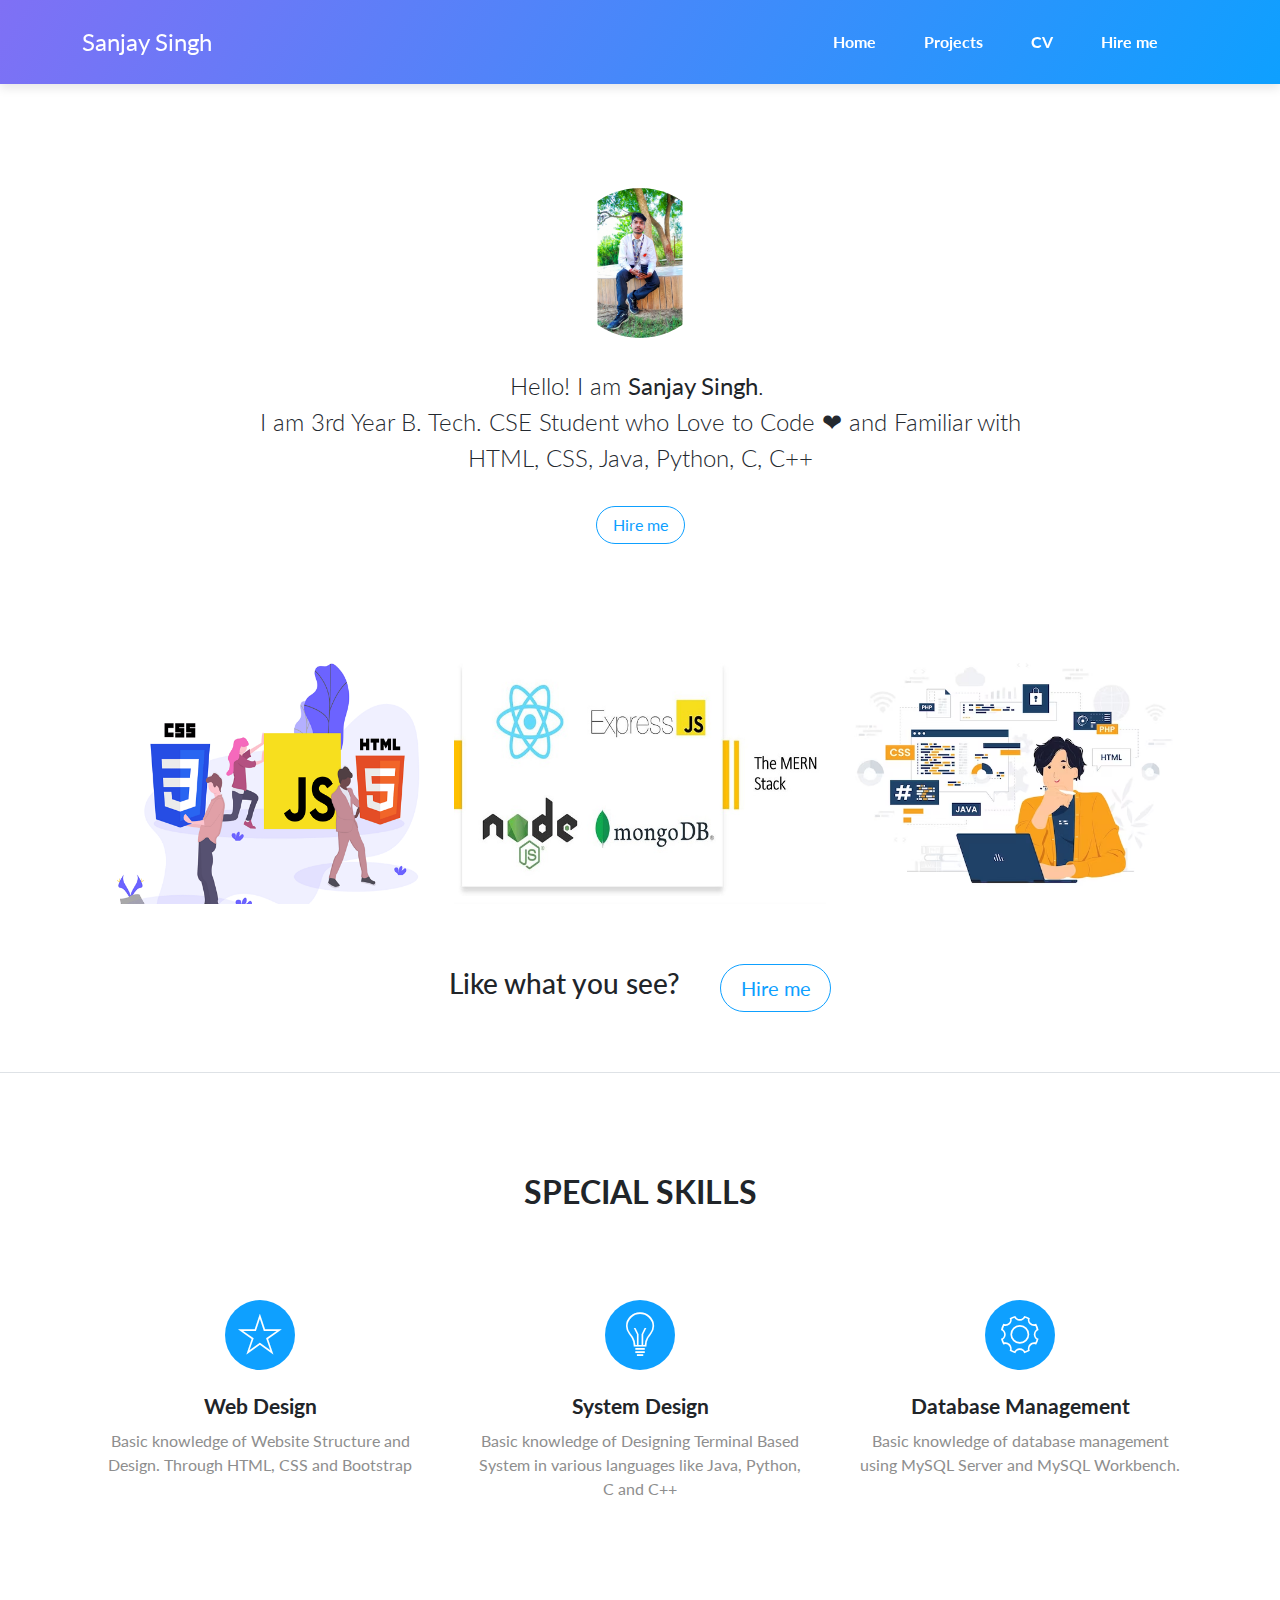
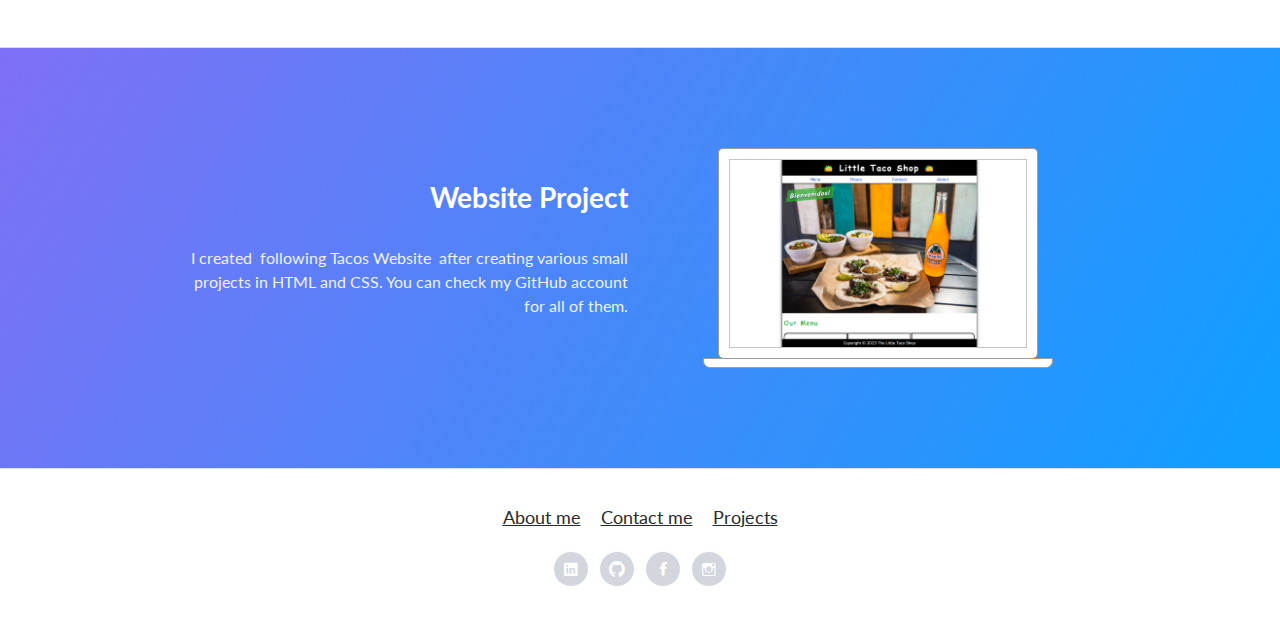
==== index.html @ 8a533ca0 "Update index.html" ====
<!DOCTYPE html>
<html>

    <head>
        <meta charset="utf-8" />
        <meta name="viewport" content="width=device-width, initial-scale=1.0, shrink-to-fit=no" />
        <link rel="icon" href="assets/img/icons/portfolio.png" type="image/x-icon">
        <title>Sanjay Singh</title>
        <link rel="stylesheet" href="assets/bootstrap/css/bootstrap.min.css" />
        <link rel="stylesheet" href="https://fonts.googleapis.com/css?family=Lato:300,400,700&amp;display=swap" />
        <link rel="stylesheet" href="assets/fonts/ionicons.min.css" />
        <link rel="stylesheet" href="assets/css/pikaday.min.css" />
    </head>

    <body>
        <nav class="navbar navbar-dark navbar-expand-lg fixed-top bg-white portfolio-navbar gradient">
            <div class="container">
                <a class="navbar-brand logo" href="#">Sanjay Singh</a><button data-bs-toggle="collapse"
                    class="navbar-toggler" data-bs-target="#navbarNav">
                    <span class="visually-hidden">Toggle navigation</span><span class="navbar-toggler-icon"></span>
                </button>
                <div class="collapse navbar-collapse" id="navbarNav">
                    <ul class="navbar-nav ms-auto">
                        <li class="nav-item">
                            <a class="nav-link active" href="index.html">Home</a>
                        </li>
                        <li class="nav-item">
                            <a class="nav-link" href="projects-no-images.html">Projects</a>
                        </li>
                        <li class="nav-item"><a class="nav-link" href="cv.html">CV</a></li>
                        <li class="nav-item">
                            <a class="nav-link" href="hire-me.html">Hire me</a>
                        </li>
                    </ul>
                </div>
            </div>
        </nav>
        <main class="page lanidng-page">
            <section class="portfolio-block block-intro">
                <div class="container">
                    <div class="avatar" style="background-image: url('assets/img/avatars/avatar.jpg')"></div>
                    <div class="about-me">
                        <p>
                            Hello! I am <strong>Sanjay Singh</strong>.&nbsp;<br /><span style="color: rgb(36, 41, 47)">I
                                am 3rd Year B. Tech. CSE Student who Love to Code&nbsp;❤ and
                                Familiar with HTML, CSS, Java, Python, C, C++</span>
                        </p>
                        <a class="btn btn-outline-primary" role="button" href="hire-me.html">Hire me</a>
                    </div>
                </div>
            </section>
            <section class="portfolio-block photography">
                <div class="container">
                    <div class="row g-0">
                        <div class="col-md-6 col-lg-4 item zoom-on-hover">
                            <a href="#"><img class="img-fluid image" src="assets/img/main/html.jpg" /></a>
                        </div>
                        <div class="col-md-6 col-lg-4 item zoom-on-hover">
                            <a href="#"><img class="img-fluid image" src="assets/img/main/mern.jpg" /></a>
                        </div>
                        <div class="col-md-6 col-lg-4 item zoom-on-hover">
                            <a href="#"><img class="img-fluid image" src="assets/img/main/software.jpg" /></a>
                        </div>
                    </div>
                </div>
            </section>
            <section class="portfolio-block call-to-action border-bottom">
                <div class="container">
                    <div class="d-flex justify-content-center align-items-center content">
                        <h3>Like what you see?</h3>
                        <a href="hire-me.html">
                            <button class="btn btn-outline-primary btn-lg" type="button">
                                Hire me
                            </button>
                        </a>
                    </div>
                </div>
            </section>
            <section class="portfolio-block skills">
                <div class="container">
                    <div class="heading">
                        <h2>Special Skills</h2>
                    </div>
                    <div class="row">
                        <div class="col-md-4">
                            <div class="card special-skill-item border-0">
                                <div class="card-header bg-transparent border-0">
                                    <i class="icon ion-ios-star-outline"></i>
                                </div>
                                <div class="card-body">
                                    <h3 class="card-title">Web Design</h3>
                                    <p class="card-text">
                                        Basic knowledge of Website Structure and Design. Through
                                        HTML, CSS and Bootstrap
                                    </p>
                                </div>
                            </div>
                        </div>
                        <div class="col-md-4">
                            <div class="card special-skill-item border-0">
                                <div class="card-header bg-transparent border-0">
                                    <i class="icon ion-ios-lightbulb-outline"></i>
                                </div>
                                <div class="card-body">
                                    <h3 class="card-title">System Design</h3>
                                    <p class="card-text">
                                        Basic knowledge of Designing Terminal Based System in
                                        various languages like Java, Python, C and C++
                                    </p>
                                </div>
                            </div>
                        </div>
                        <div class="col-md-4">
                            <div class="card special-skill-item border-0">
                                <div class="card-header bg-transparent border-0">
                                    <i class="icon ion-ios-gear-outline"></i>
                                </div>
                                <div class="card-body">
                                    <h3 class="card-title">Database Management</h3>
                                    <p class="card-text">
                                        Basic knowledge of database management using MySQL Server
                                        and MySQL Workbench.
                                    </p>
                                </div>
                            </div>
                        </div>
                    </div>
                </div>
            </section>
        </main>
        <section class="portfolio-block website gradient">
            <div class="container">
                <div class="row align-items-center">
                    <div class="col-md-12 col-lg-5 offset-lg-1 text">
                        <h3>Website Project</h3>
                        <p>
                            <br />&nbsp;I created&nbsp; following Tacos Website&nbsp;
                            after&nbsp;creating various small projects in HTML and CSS. You
                            can check my GitHub account for all of them.
                        </p>
                    </div>
                    <div class="col-md-12 col-lg-5">
                        <div class="portfolio-laptop-mockup">
                            <div class="screen">
                                <div class="screen-content" style="background-image: url('assets/img/tacos/home.png')">
                                </div>
                            </div>
                            <div class="keyboard"></div>
                        </div>
                    </div>
                </div>
            </div>
        </section>
        <footer class="page-footer">
            <div class="container">
                <div class="links">
                    <a href="cv.html">About me</a><a href="cv.html#contact">Contact me</a><a
                        href="projects-no-images.html">Projects</a>
                </div>
                <div class="social-icons">
                    <a href="https://www.linkedin.com/in/urssanjaysingh"><i class="icon ion-social-linkedin"></i></a>
                    <a href="https://github.com/urssanjaysingh"><i class="icon ion-social-github"></i></a>
                    <a href="https://www.facebook.com/urssanjaysingh"><i class="icon ion-social-facebook"></i></a>
                    <a href="https://www.instagram.com/urssanjaysingh/"><i
                            class="icon ion-social-instagram-outline"></i></a>
                </div>
            </div>
        </footer>
        <script src="assets/bootstrap/js/bootstrap.min.js"></script>
        <script src="assets/js/pikaday.min.js"></script>
        <script src="assets/js/theme.js"></script>
    </body>

</html>
---- assets/css/pikaday.min.css ----
/* !
 * Pikaday
 * Copyright © 2014 David Bushell | BSD & MIT license | http://dbushell.com/ */

.pika-single {
  z-index: 9999;
  display: block;
  position: relative;
  color: #333;
  background: #fff;
  border: 1px solid #ccc;
  border-bottom-color: #bbb;
  font-family: "Helvetica Neue",Helvetica,Arial,sans-serif;
}

.pika-single:after, .pika-single:before {
  content: " ";
  display: table;
}

.pika-single:after {
  clear: both;
}

.pika-single.is-hidden {
  display: none;
}

.pika-single.is-bound {
  position: absolute;
  box-shadow: 0 5px 15px -5px rgba(0,0,0,.5);
}

.pika-lendar {
  float: left;
  width: 240px;
  margin: 8px;
}

.pika-title {
  position: relative;
  text-align: center;
}

.pika-label {
  display: inline-block;
  position: relative;
  z-index: 9999;
  overflow: hidden;
  margin: 0;
  padding: 5px 3px;
  font-size: 14px;
  line-height: 20px;
  font-weight: 700;
  background-color: #fff;
}

.pika-title select {
  cursor: pointer;
  position: absolute;
  z-index: 9998;
  margin: 0;
  left: 0;
  top: 5px;
  opacity: 0;
}

.pika-next, .pika-prev {
  display: block;
  cursor: pointer;
  position: relative;
  outline: 0;
  border: 0;
  padding: 0;
  width: 20px;
  height: 30px;
  text-indent: 20px;
  white-space: nowrap;
  overflow: hidden;
  background-color: transparent;
  background-position: center center;
  background-repeat: no-repeat;
  background-size: 75% 75%;
  opacity: .5;
}

.pika-next:hover, .pika-prev:hover {
  opacity: 1;
}

.is-rtl .pika-next, .pika-prev {
  float: left;
  background-image: url([data-uri]);
}

.is-rtl .pika-prev, .pika-next {
  float: right;
  background-image: url([data-uri]);
}

.pika-next.is-disabled, .pika-prev.is-disabled {
  cursor: default;
  opacity: .2;
}

.pika-select {
  display: inline-block;
}

.pika-table {
  width: 100%;
  border-collapse: collapse;
  border-spacing: 0;
  border: 0;
}

.pika-table td, .pika-table th {
  width: 14.285714285714286%;
  padding: 0;
}

.pika-table th {
  color: #999;
  font-size: 12px;
  line-height: 25px;
  font-weight: 700;
  text-align: center;
}

.pika-button {
  cursor: pointer;
  display: block;
  box-sizing: border-box;
  -moz-box-sizing: border-box;
  outline: 0;
  border: 0;
  margin: 0;
  width: 100%;
  padding: 5px;
  color: #666;
  font-size: 12px;
  line-height: 15px;
  text-align: right;
  background: #f5f5f5;
}

.pika-week {
  font-size: 11px;
  color: #999;
}

.is-today .pika-button {
  color: #3af;
  font-weight: 700;
}

.has-event .pika-button, .is-selected .pika-button {
  color: #fff;
  font-weight: 700;
  background: #3af;
  box-shadow: inset 0 1px 3px #178fe5;
  border-radius: 3px;
}

.has-event .pika-button {
  background: #005da9;
  box-shadow: inset 0 1px 3px #0076c9;
}

.is-disabled .pika-button, .is-inrange .pika-button {
  background: #d5e9f7;
}

.is-startrange .pika-button {
  color: #fff;
  background: #6cb31d;
  box-shadow: none;
  border-radius: 3px;
}

.is-endrange .pika-button {
  color: #fff;
  background: #3af;
  box-shadow: none;
  border-radius: 3px;
}

.is-disabled .pika-button {
  pointer-events: none;
  cursor: default;
  color: #999;
  opacity: .3;
}

.is-outside-current-month .pika-button {
  color: #999;
  opacity: .3;
}

.is-selection-disabled {
  pointer-events: none;
  cursor: default;
}

.pika-button:hover, .pika-row.pick-whole-week:hover .pika-button {
  color: #fff;
  background: #ff8000;
  box-shadow: none;
  border-radius: 3px;
}

.pika-table abbr {
  border-bottom: none;
  cursor: help;
}

/* # sourceMappingURL=pikaday.min.css.map */
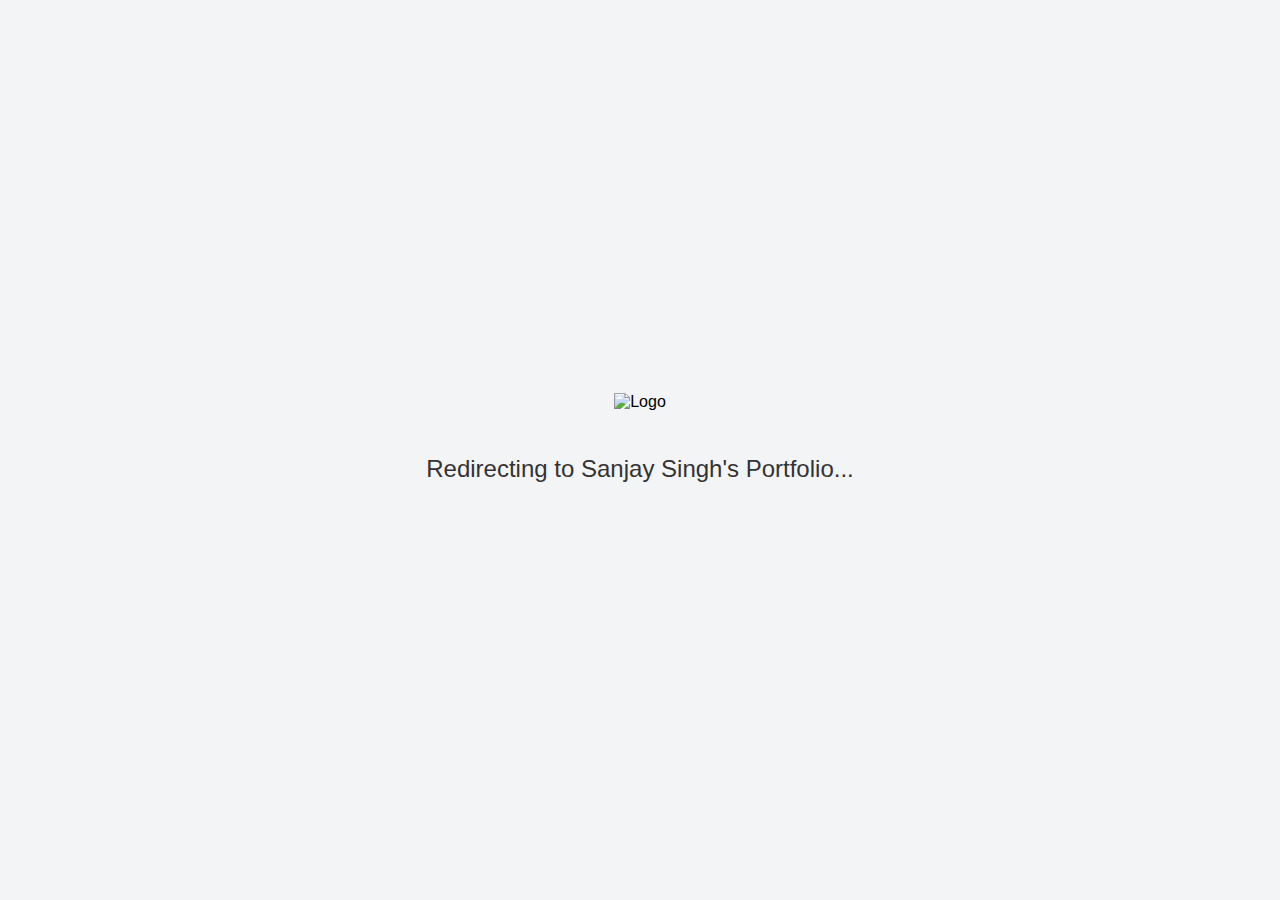
==== commit 3f37f09e: "Update index.html" ====
--- a/index.html
+++ b/index.html
@@ -1,174 +1,55 @@
 <!DOCTYPE html>
-<html>
-
-    <head>
-        <meta charset="utf-8" />
-        <meta name="viewport" content="width=device-width, initial-scale=1.0, shrink-to-fit=no" />
-        <link rel="icon" href="assets/img/icons/portfolio.png" type="image/x-icon">
-        <title>Sanjay Singh</title>
-        <link rel="stylesheet" href="assets/bootstrap/css/bootstrap.min.css" />
-        <link rel="stylesheet" href="https://fonts.googleapis.com/css?family=Lato:300,400,700&amp;display=swap" />
-        <link rel="stylesheet" href="assets/fonts/ionicons.min.css" />
-        <link rel="stylesheet" href="assets/css/pikaday.min.css" />
-    </head>
-
-    <body>
-        <nav class="navbar navbar-dark navbar-expand-lg fixed-top bg-white portfolio-navbar gradient">
-            <div class="container">
-                <a class="navbar-brand logo" href="#">Sanjay Singh</a><button data-bs-toggle="collapse"
-                    class="navbar-toggler" data-bs-target="#navbarNav">
-                    <span class="visually-hidden">Toggle navigation</span><span class="navbar-toggler-icon"></span>
-                </button>
-                <div class="collapse navbar-collapse" id="navbarNav">
-                    <ul class="navbar-nav ms-auto">
-                        <li class="nav-item">
-                            <a class="nav-link active" href="index.html">Home</a>
-                        </li>
-                        <li class="nav-item">
-                            <a class="nav-link" href="projects-no-images.html">Projects</a>
-                        </li>
-                        <li class="nav-item"><a class="nav-link" href="cv.html">CV</a></li>
-                        <li class="nav-item">
-                            <a class="nav-link" href="hire-me.html">Hire me</a>
-                        </li>
-                    </ul>
-                </div>
-            </div>
-        </nav>
-        <main class="page lanidng-page">
-            <section class="portfolio-block block-intro">
-                <div class="container">
-                    <div class="avatar" style="background-image: url('assets/img/avatars/avatar.jpg')"></div>
-                    <div class="about-me">
-                        <p>
-                            Hello! I am <strong>Sanjay Singh</strong>.&nbsp;<br /><span style="color: rgb(36, 41, 47)">I
-                                am 3rd Year B. Tech. CSE Student who Love to Code&nbsp;❤ and
-                                Familiar with HTML, CSS, Java, Python, C, C++</span>
-                        </p>
-                        <a class="btn btn-outline-primary" role="button" href="hire-me.html">Hire me</a>
-                    </div>
-                </div>
-            </section>
-            <section class="portfolio-block photography">
-                <div class="container">
-                    <div class="row g-0">
-                        <div class="col-md-6 col-lg-4 item zoom-on-hover">
-                            <a href="#"><img class="img-fluid image" src="assets/img/main/html.jpg" /></a>
-                        </div>
-                        <div class="col-md-6 col-lg-4 item zoom-on-hover">
-                            <a href="#"><img class="img-fluid image" src="assets/img/main/mern.jpg" /></a>
-                        </div>
-                        <div class="col-md-6 col-lg-4 item zoom-on-hover">
-                            <a href="#"><img class="img-fluid image" src="assets/img/main/software.jpg" /></a>
-                        </div>
-                    </div>
-                </div>
-            </section>
-            <section class="portfolio-block call-to-action border-bottom">
-                <div class="container">
-                    <div class="d-flex justify-content-center align-items-center content">
-                        <h3>Like what you see?</h3>
-                        <a href="hire-me.html">
-                            <button class="btn btn-outline-primary btn-lg" type="button">
-                                Hire me
-                            </button>
-                        </a>
-                    </div>
-                </div>
-            </section>
-            <section class="portfolio-block skills">
-                <div class="container">
-                    <div class="heading">
-                        <h2>Special Skills</h2>
-                    </div>
-                    <div class="row">
-                        <div class="col-md-4">
-                            <div class="card special-skill-item border-0">
-                                <div class="card-header bg-transparent border-0">
-                                    <i class="icon ion-ios-star-outline"></i>
-                                </div>
-                                <div class="card-body">
-                                    <h3 class="card-title">Web Design</h3>
-                                    <p class="card-text">
-                                        Basic knowledge of Website Structure and Design. Through
-                                        HTML, CSS and Bootstrap
-                                    </p>
-                                </div>
-                            </div>
-                        </div>
-                        <div class="col-md-4">
-                            <div class="card special-skill-item border-0">
-                                <div class="card-header bg-transparent border-0">
-                                    <i class="icon ion-ios-lightbulb-outline"></i>
-                                </div>
-                                <div class="card-body">
-                                    <h3 class="card-title">System Design</h3>
-                                    <p class="card-text">
-                                        Basic knowledge of Designing Terminal Based System in
-                                        various languages like Java, Python, C and C++
-                                    </p>
-                                </div>
-                            </div>
-                        </div>
-                        <div class="col-md-4">
-                            <div class="card special-skill-item border-0">
-                                <div class="card-header bg-transparent border-0">
-                                    <i class="icon ion-ios-gear-outline"></i>
-                                </div>
-                                <div class="card-body">
-                                    <h3 class="card-title">Database Management</h3>
-                                    <p class="card-text">
-                                        Basic knowledge of database management using MySQL Server
-                                        and MySQL Workbench.
-                                    </p>
-                                </div>
-                            </div>
-                        </div>
-                    </div>
-                </div>
-            </section>
-        </main>
-        <section class="portfolio-block website gradient">
-            <div class="container">
-                <div class="row align-items-center">
-                    <div class="col-md-12 col-lg-5 offset-lg-1 text">
-                        <h3>Website Project</h3>
-                        <p>
-                            <br />&nbsp;I created&nbsp; following Tacos Website&nbsp;
-                            after&nbsp;creating various small projects in HTML and CSS. You
-                            can check my GitHub account for all of them.
-                        </p>
-                    </div>
-                    <div class="col-md-12 col-lg-5">
-                        <div class="portfolio-laptop-mockup">
-                            <div class="screen">
-                                <div class="screen-content" style="background-image: url('assets/img/tacos/home.png')">
-                                </div>
-                            </div>
-                            <div class="keyboard"></div>
-                        </div>
-                    </div>
-                </div>
-            </div>
-        </section>
-        <footer class="page-footer">
-            <div class="container">
-                <div class="links">
-                    <a href="cv.html">About me</a><a href="cv.html#contact">Contact me</a><a
-                        href="projects-no-images.html">Projects</a>
-                </div>
-                <div class="social-icons">
-                    <a href="https://www.linkedin.com/in/urssanjaysingh"><i class="icon ion-social-linkedin"></i></a>
-                    <a href="https://github.com/urssanjaysingh"><i class="icon ion-social-github"></i></a>
-                    <a href="https://www.facebook.com/urssanjaysingh"><i class="icon ion-social-facebook"></i></a>
-                    <a href="https://www.instagram.com/urssanjaysingh/"><i
-                            class="icon ion-social-instagram-outline"></i></a>
-                </div>
-            </div>
-        </footer>
-        <script src="assets/bootstrap/js/bootstrap.min.js"></script>
-        <script src="assets/js/pikaday.min.js"></script>
-        <script src="assets/js/theme.js"></script>
-    </body>
-
+<html lang="en">
+<head>
+    <meta charset="UTF-8">
+    <meta name="viewport" content="width=device-width, initial-scale=1.0">
+    <title>Sanjay Singh's Portfolio</title>
+    <style>
+        body {
+            background-color: #f3f4f6;
+            display: flex;
+            justify-content: center;
+            align-items: center;
+            height: 100vh;
+            margin: 0;
+            font-family: Arial, sans-serif;
+        }
+        
+        .wrapper {
+            text-align: center;
+        }
+        
+        .logo {
+            width: 100px;
+            height: 100px;
+            margin-bottom: 20px;
+            animation: rotate 4s linear infinite;
+        }
+        
+        .text {
+            font-size: 24px;
+            color: #333;
+        }
+        
+        @keyframes rotate {
+            0% {
+                transform: rotate(0);
+            }
+            100% {
+                transform: rotate(360deg);
+            }
+        }
+    </style>
+</head>
+<body>
+    <div class="wrapper">
+        <img src="path-to-your-logo.png" alt="Logo" class="logo">
+        <p class="text">Redirecting to Sanjay Singh's Portfolio...</p>
+    </div>
+    <script>
+        setTimeout(() => {
+            window.location.href = "https://urssanjaysingh.onrender.com/";
+        }, 3000); // Redirect after 3 seconds
+    </script>
+</body>
 </html>
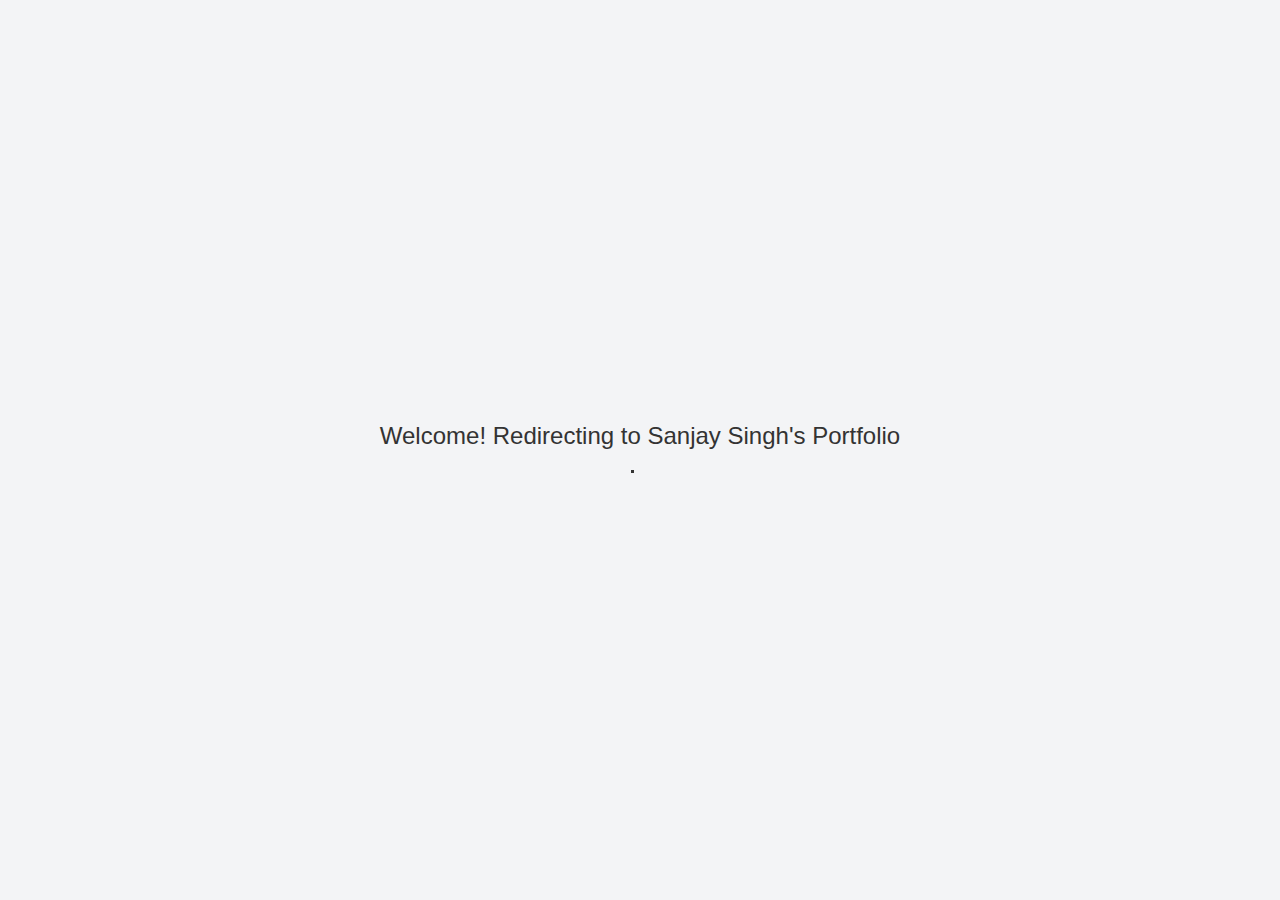
==== commit b3f63680: "Update index.html" ====
--- a/index.html
+++ b/index.html
@@ -13,38 +13,42 @@
             height: 100vh;
             margin: 0;
             font-family: Arial, sans-serif;
+            overflow: hidden;
         }
         
         .wrapper {
             text-align: center;
         }
         
-        .logo {
-            width: 100px;
-            height: 100px;
-            margin-bottom: 20px;
-            animation: rotate 4s linear infinite;
-        }
-        
         .text {
             font-size: 24px;
             color: #333;
+            margin-bottom: 20px;
         }
         
-        @keyframes rotate {
+        .rolling-cursor {
+            width: 18px;
+            height: 28px;
+            animation: roll 1.5s infinite;
+            display: inline-block;
+        }
+        
+        @keyframes roll {
             0% {
-                transform: rotate(0);
+                transform: translateX(0) rotate(0deg);
             }
             100% {
-                transform: rotate(360deg);
+                transform: translateX(120px) rotate(180deg);
             }
         }
     </style>
 </head>
 <body>
     <div class="wrapper">
-        <img src="path-to-your-logo.png" alt="Logo" class="logo">
-        <p class="text">Redirecting to Sanjay Singh's Portfolio...</p>
+        <p class="text">Welcome! Redirecting to Sanjay Singh's Portfolio</p>
+        <div class="rolling-cursor">
+            <span style="display: block; width: 3px; height: 3px; background-color: #333;"></span>
+        </div>
     </div>
     <script>
         setTimeout(() => {
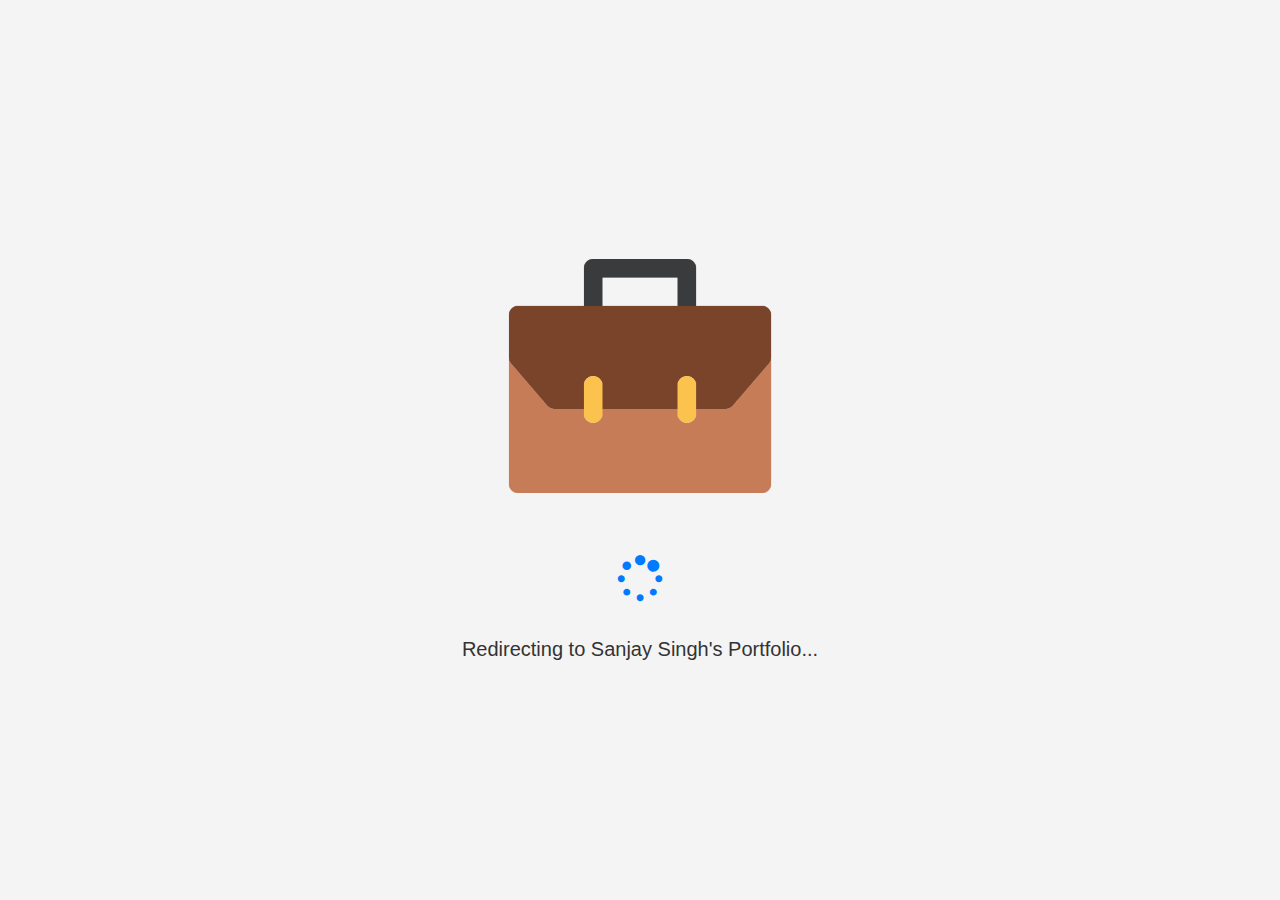
==== commit b0cec168: "Add files via upload" ====
--- a/index.html
+++ b/index.html
@@ -1,59 +1,65 @@
 <!DOCTYPE html>
 <html lang="en">
-<head>
-    <meta charset="UTF-8">
-    <meta name="viewport" content="width=device-width, initial-scale=1.0">
-    <title>Sanjay Singh's Portfolio</title>
-    <style>
-        body {
-            background-color: #f3f4f6;
-            display: flex;
-            justify-content: center;
-            align-items: center;
-            height: 100vh;
-            margin: 0;
-            font-family: Arial, sans-serif;
-            overflow: hidden;
-        }
-        
-        .wrapper {
-            text-align: center;
-        }
-        
-        .text {
-            font-size: 24px;
-            color: #333;
-            margin-bottom: 20px;
-        }
-        
-        .rolling-cursor {
-            width: 18px;
-            height: 28px;
-            animation: roll 1.5s infinite;
-            display: inline-block;
-        }
-        
-        @keyframes roll {
-            0% {
-                transform: translateX(0) rotate(0deg);
+
+    <head>
+        <meta charset="utf-8">
+        <meta name="viewport" content="width=device-width, initial-scale=1.0, shrink-to-fit=no">
+        <link rel="shortcut icon" href="portfolio.ico" type="image/x-icon">
+        <title>Redirecting...</title>
+        <link rel="stylesheet" href="assets/bootstrap/css/bootstrap.min.css">
+        <link rel="stylesheet" href="assets/fonts/font-awesome.min.css">
+        <style>
+            body {
+                font-family: Arial, sans-serif;
+                background-color: #f4f4f4;
+                margin: 0;
+                display: flex;
+                flex-direction: column;
+                align-items: center;
+                justify-content: center;
+                height: 100vh;
             }
-            100% {
-                transform: translateX(120px) rotate(180deg);
+
+            .spinner-container {
+                display: flex;
+                flex-direction: column;
+                align-items: center;
             }
-        }
-    </style>
-</head>
-<body>
-    <div class="wrapper">
-        <p class="text">Welcome! Redirecting to Sanjay Singh's Portfolio</p>
-        <div class="rolling-cursor">
-            <span style="display: block; width: 3px; height: 3px; background-color: #333;"></span>
+
+            .spinner {
+                font-size: 48px;
+                color: #007bff;
+                /* Adjust the spinner color */
+            }
+
+            .redirect-message {
+                margin-top: 20px;
+                font-size: 20px;
+                color: #333;
+            }
+
+            img {
+                max-width: 300px;
+                /* Adjust the max-width as needed */
+                height: auto;
+                margin-bottom: 20px;
+            }
+        </style>
+    </head>
+
+    <body>
+        <img src="./portfolio.png" alt="Portfolio.png">
+        <div class="spinner-container">
+            <div class="spinner">
+                <i class="fa fa-spinner fa-spin fa-fw"></i>
+            </div>
+            <p class="redirect-message">Redirecting to Sanjay Singh's Portfolio...</p>
         </div>
-    </div>
-    <script>
-        setTimeout(() => {
-            window.location.href = "https://urssanjaysingh.onrender.com/";
-        }, 3000); // Redirect after 3 seconds
-    </script>
-</body>
-</html>
+        <script>
+            setTimeout(() => {
+                window.location.href = "https://urssanjaysingh.onrender.com/";
+            }, 3000); // Redirect after 3 seconds
+        </script>
+    </body>
+
+</html>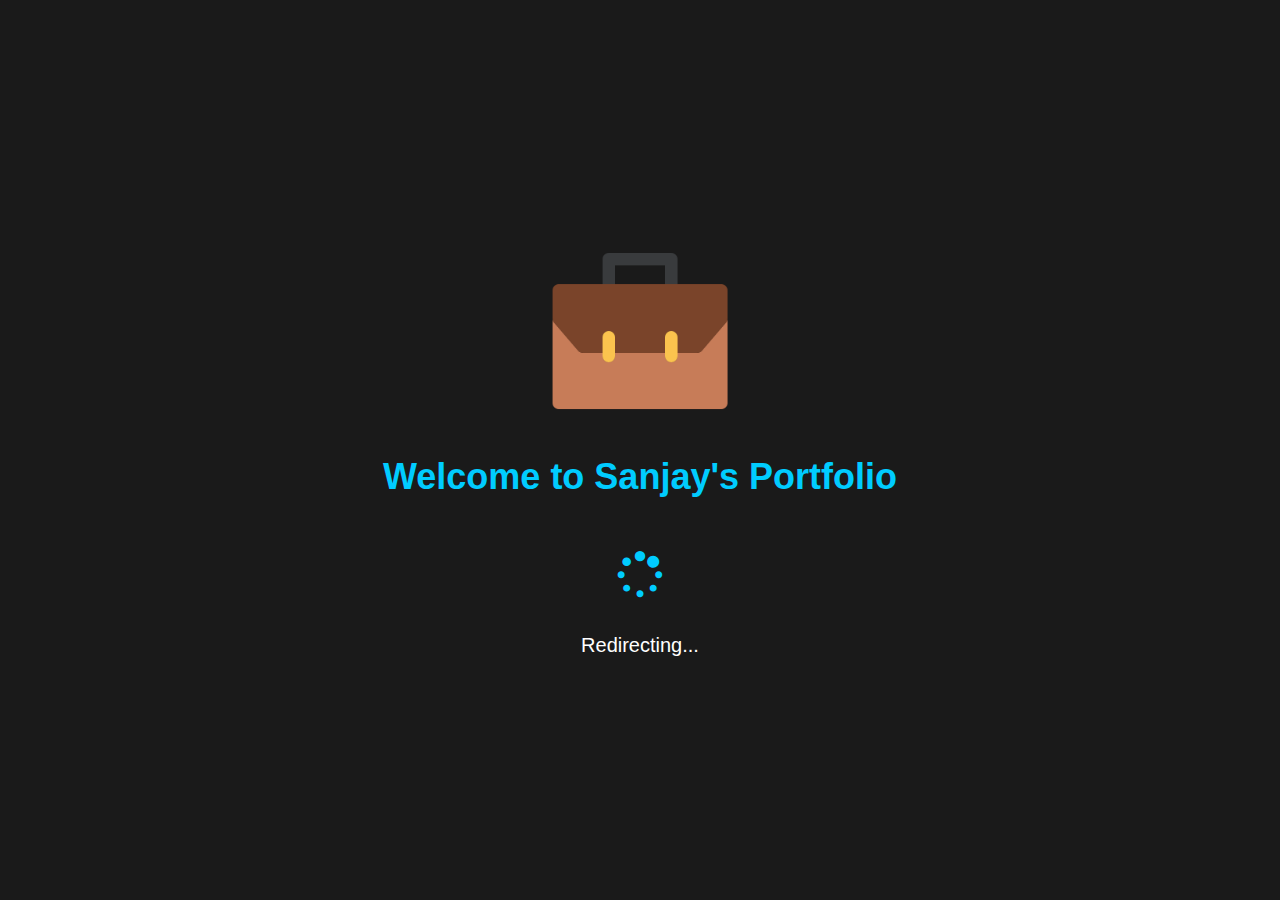
==== commit a12566bd: "Update index.html" ====
--- a/index.html
+++ b/index.html
@@ -4,14 +4,16 @@
     <head>
         <meta charset="utf-8">
         <meta name="viewport" content="width=device-width, initial-scale=1.0, shrink-to-fit=no">
+        <title>urssanjaysingh</title>
+        <link rel="stylesheet" href="assets/bootstrap/css/bootstrap.min.css">
+        <link rel="stylesheet" href="assets/fonts/font-awesome.min.css">
+        <link rel="stylesheet" href="assets/css/Loading-Page-Animation-Style-styles.css">
         <link rel="shortcut icon" href="portfolio.ico" type="image/x-icon">
         <title>Redirecting...</title>
-        <link rel="stylesheet" href="assets/bootstrap/css/bootstrap.min.css">
-        <link rel="stylesheet" href="assets/fonts/font-awesome.min.css">
         <style>
             body {
                 font-family: Arial, sans-serif;
-                background-color: #f4f4f4;
+                background-color: #1a1a1a;
                 margin: 0;
                 display: flex;
                 flex-direction: column;
@@ -28,38 +30,73 @@
 
             .spinner {
                 font-size: 48px;
-                color: #007bff;
-                /* Adjust the spinner color */
+                color: #00ccff;
+                animation: spin 1s linear infinite;
             }
 
             .redirect-message {
                 margin-top: 20px;
                 font-size: 20px;
-                color: #333;
+                color: #fff;
             }
 
             img {
-                max-width: 300px;
-                /* Adjust the max-width as needed */
+                max-width: 200px;
                 height: auto;
                 margin-bottom: 20px;
+            }
+
+            .welcome {
+                font-size: 36px;
+                font-weight: bold;
+                color: #00ccff;
+                margin-bottom: 20px;
+                text-align: center;
+                animation: fadeInUp 1.5s ease-out;
+            }
+
+            @keyframes fadeInUp {
+                from {
+                    opacity: 0;
+                    transform: translateY(20px);
+                }
+
+                to {
+                    opacity: 1;
+                    transform: translateY(0);
+                }
+            }
+
+            @keyframes spin {
+                0% {
+                    transform: rotate(0deg);
+                }
+
+                100% {
+                    transform: rotate(360deg);
+                }
             }
         </style>
     </head>
 
     <body>
         <img src="./portfolio.png" alt="Portfolio.png">
+        <div class="welcome">Welcome to Sanjay's Portfolio</div>
+        <br>
         <div class="spinner-container">
             <div class="spinner">
-                <i class="fa fa-spinner fa-spin fa-fw"></i>
+                <i class="fa fa-spinner fa-fw"></i>
             </div>
-            <p class="redirect-message">Redirecting to Sanjay Singh's Portfolio...</p>
+            <p class="redirect-message">Redirecting...</p>
         </div>
         <script>
             setTimeout(() => {
                 window.location.href = "https://urssanjaysingh.onrender.com/";
             }, 3000); // Redirect after 3 seconds
         </script>
+        <script src="assets/js/jquery.min.js"></script>
+        <script src="assets/bootstrap/js/bootstrap.min.js"></script>
+        <script src="assets/js/Loading-Page-Animation-Style-onload.js"></script>
     </body>
 
-</html>+</html>
--- a/assets/css/Loading-Page-Animation-Style-styles.css
+++ b/assets/css/Loading-Page-Animation-Style-styles.css
@@ -0,0 +1,24 @@
+html, body {
+  height: 100%;
+  min-height: 100%;
+}
+
+.loading-icon {
+  height: 100%;
+  min-height: 100%;
+  display: -ms-flex;
+  display: -webkit-flex;
+  display: flex;
+  -ms-align-items: center;
+  -webkit-align-items: center;
+  align-items: center;
+  justify-content: center;
+  -ms-align-items: center;
+  -webkit-justify-content: center;
+  background-color: #f4f4f4;
+}
+
+i.fa.fa-spinner.fa-spin.fa-5x.fa-fw {
+  color: #6a6a6a;
+}
+
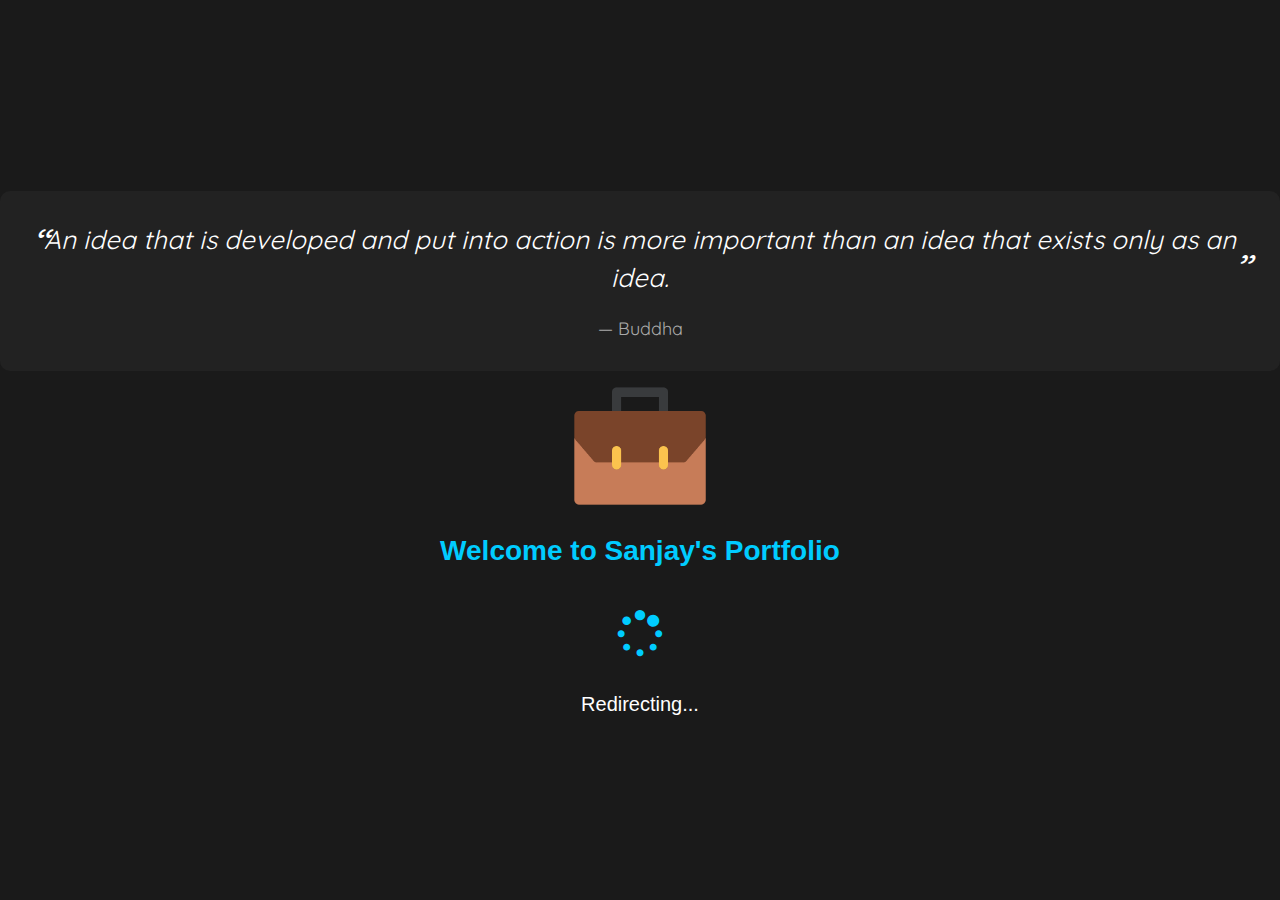
==== commit 02e51a19: "Update index.html" ====
--- a/index.html
+++ b/index.html
@@ -9,8 +9,50 @@
         <link rel="stylesheet" href="assets/fonts/font-awesome.min.css">
         <link rel="stylesheet" href="assets/css/Loading-Page-Animation-Style-styles.css">
         <link rel="shortcut icon" href="portfolio.ico" type="image/x-icon">
-        <title>Redirecting...</title>
+        <link href="https://fonts.googleapis.com/css2?family=Quicksand:wght@300;400&display=swap" rel="stylesheet">
         <style>
+            .quote-container {
+                padding: 20px;
+                border-radius: 10px;
+                margin-top: 20px;
+                text-align: center;
+                background-color: #222;
+                font-family: 'Quicksand', sans-serif;
+            }
+
+            .quote {
+                font-size: 24px;
+                color: white;
+                font-style: italic;
+                margin: 0;
+                position: relative;
+                padding: 10px 20px;
+                font-size: 26px;
+            }
+
+            .quote::before {
+                content: "“";
+                font-size: 48px;
+                position: absolute;
+                left: 10px;
+                top: 0;
+            }
+
+            .quote::after {
+                content: "”";
+                font-size: 48px;
+                position: absolute;
+                right: 10px;
+                bottom: 0;
+            }
+
+            .quote-writer {
+                font-size: 18px;
+                color: #aaa;
+                margin-top: 10px;
+                font-size: 18px;
+            }
+
             body {
                 font-family: Arial, sans-serif;
                 background-color: #1a1a1a;
@@ -40,17 +82,17 @@
                 color: #fff;
             }
 
-            img {
-                max-width: 200px;
+            img.portfolio-image {
+                max-width: 150px;
                 height: auto;
-                margin-bottom: 20px;
+                margin-bottom: 10px;
             }
 
             .welcome {
-                font-size: 36px;
+                font-size: 28px;
                 font-weight: bold;
                 color: #00ccff;
-                margin-bottom: 20px;
+                margin-bottom: 10px;
                 text-align: center;
                 animation: fadeInUp 1.5s ease-out;
             }
@@ -80,7 +122,11 @@
     </head>
 
     <body>
-        <img src="./portfolio.png" alt="Portfolio.png">
+        <div class="quote-container">
+            <p class="quote"></p>
+            <p class="quote-writer">— Buddha</p>
+        </div>
+        <img class="portfolio-image" src="./portfolio.png" alt="Portfolio.png">
         <div class="welcome">Welcome to Sanjay's Portfolio</div>
         <br>
         <div class="spinner-container">
@@ -92,7 +138,44 @@
         <script>
             setTimeout(() => {
                 window.location.href = "https://urssanjaysingh.onrender.com/";
-            }, 3000); // Redirect after 3 seconds
+            }, 7000); // Redirect after 7 seconds
+
+            const buddhaQuotes = [
+                "Do not dwell in the past, do not dream of the future, concentrate the mind on the present moment.",
+                "The mind is everything. What you think you become.",
+                "Health is the greatest gift, contentment the greatest wealth, faithfulness the best relationship.",
+                "Three things cannot be long hidden: the sun, the moon, and the truth.",
+                "You will not be punished for your anger, you will be punished by your anger.",
+                "To keep the body in good health is a duty... otherwise, we shall not be able to keep our mind strong and clear.",
+                "The only real failure in life is not to be true to the best one knows.",
+                "Peace comes from within. Do not seek it without.",
+                "You only lose what you cling to.",
+                "Holding on to anger is like grasping a hot coal with the intent of throwing it at someone else; you are the one who gets burned.",
+                "An idea that is developed and put into action is more important than an idea that exists only as an idea.",
+                "Better than a thousand hollow words, is one word that brings peace.",
+                "Even death is not to be feared by one who has lived wisely.",
+                "No one saves us but ourselves. No one can and no one may. We ourselves must walk the path.",
+                "Hatred ceases through love. This is an unalterable law.",
+                "Radiate boundless love towards the entire world.",
+                "In the end, only three things matter: how much you loved, how gently you lived, and how gracefully you let go of things not meant for you.",
+                "To live a pure unselfish life, one must count nothing as one's own in the midst of abundance.",
+                "We are shaped by our thoughts; we become what we think. When the mind is pure, joy follows like a shadow that never leaves.",
+                "Your work is to discover your world and then with all your heart give yourself to it.",
+                "An insincere and evil friend is more to be feared than a wild beast; a wild beast may wound your body, but an evil friend will wound your mind.",
+                "The secret of health for both mind and body is not to mourn for the past, not to worry about the future, but to live the present moment wisely and earnestly.",
+                "Just as a candle cannot burn without fire, men cannot live without a spiritual life.",
+                "There is no fire like passion, there is no shark like hatred, there is no snare like folly, there is no torrent like greed.",
+                "What you are is what you have been. What you'll be is what you do now.",
+                "Thousands of candles can be lighted from a single candle, and the life of the candle will not be shortened. Happiness never decreases by being shared.",
+                "The thought manifests as the word. The word manifests as the deed. The deed develops into habit. And the habit hardens into character. So watch the thought and its ways with care. And let it spring from love, born out of concern for all beings.",
+                "The way is not in the sky. The way is in the heart.",
+                "To conquer oneself is a greater task than conquering others.",
+                "Believe nothing, no matter where you read it, or who said it, no matter if I have said it, unless it agrees with your own reason and your own common sense."
+            ];
+
+            const quoteElement = document.querySelector('.quote');
+            const randomQuote = buddhaQuotes[Math.floor(Math.random() * buddhaQuotes.length)];
+            quoteElement.textContent = randomQuote;
         </script>
         <script src="assets/js/jquery.min.js"></script>
         <script src="assets/bootstrap/js/bootstrap.min.js"></script>
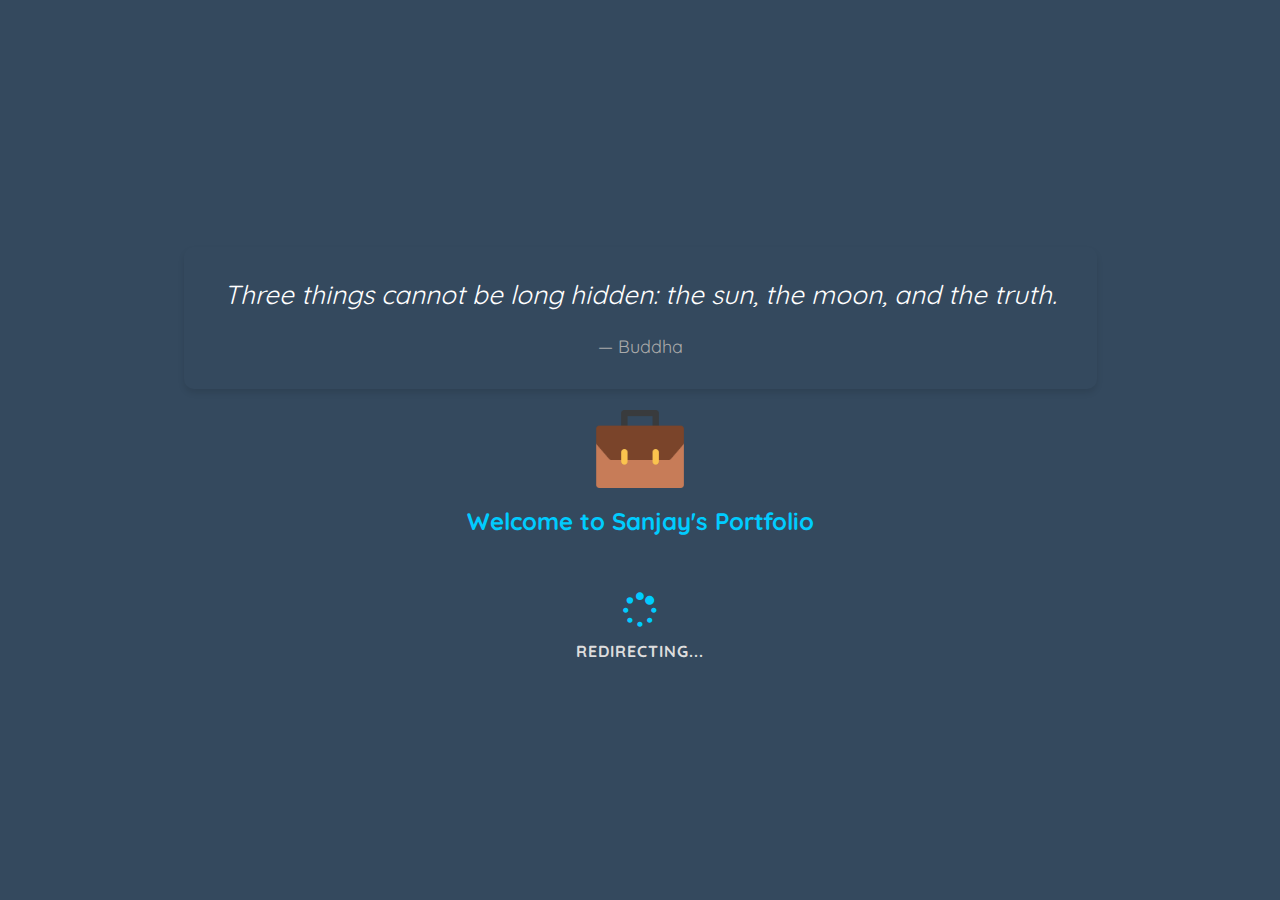
==== commit ce50bf76: "Add files via upload" ====
--- a/index.html
+++ b/index.html
@@ -5,120 +5,11 @@
         <meta charset="utf-8">
         <meta name="viewport" content="width=device-width, initial-scale=1.0, shrink-to-fit=no">
         <title>urssanjaysingh</title>
-        <link rel="stylesheet" href="assets/bootstrap/css/bootstrap.min.css">
-        <link rel="stylesheet" href="assets/fonts/font-awesome.min.css">
-        <link rel="stylesheet" href="assets/css/Loading-Page-Animation-Style-styles.css">
+        <link rel="stylesheet" href="./assets/bootstrap/css/bootstrap.min.css">
+        <link rel="stylesheet" href="./assets/fonts/font-awesome.min.css">
+        <link rel="stylesheet" href="./assets/css/Loading-Page-Animation-Style-styles.css">
+        <link rel="stylesheet" href="./style.css">
         <link rel="shortcut icon" href="portfolio.ico" type="image/x-icon">
-        <link href="https://fonts.googleapis.com/css2?family=Quicksand:wght@300;400&display=swap" rel="stylesheet">
-        <style>
-            .quote-container {
-                padding: 20px;
-                border-radius: 10px;
-                margin-top: 20px;
-                text-align: center;
-                background-color: #222;
-                font-family: 'Quicksand', sans-serif;
-            }
-
-            .quote {
-                font-size: 24px;
-                color: white;
-                font-style: italic;
-                margin: 0;
-                position: relative;
-                padding: 10px 20px;
-                font-size: 26px;
-            }
-
-            .quote::before {
-                content: "“";
-                font-size: 48px;
-                position: absolute;
-                left: 10px;
-                top: 0;
-            }
-
-            .quote::after {
-                content: "”";
-                font-size: 48px;
-                position: absolute;
-                right: 10px;
-                bottom: 0;
-            }
-
-            .quote-writer {
-                font-size: 18px;
-                color: #aaa;
-                margin-top: 10px;
-                font-size: 18px;
-            }
-
-            body {
-                font-family: Arial, sans-serif;
-                background-color: #1a1a1a;
-                margin: 0;
-                display: flex;
-                flex-direction: column;
-                align-items: center;
-                justify-content: center;
-                height: 100vh;
-            }
-
-            .spinner-container {
-                display: flex;
-                flex-direction: column;
-                align-items: center;
-            }
-
-            .spinner {
-                font-size: 48px;
-                color: #00ccff;
-                animation: spin 1s linear infinite;
-            }
-
-            .redirect-message {
-                margin-top: 20px;
-                font-size: 20px;
-                color: #fff;
-            }
-
-            img.portfolio-image {
-                max-width: 150px;
-                height: auto;
-                margin-bottom: 10px;
-            }
-
-            .welcome {
-                font-size: 28px;
-                font-weight: bold;
-                color: #00ccff;
-                margin-bottom: 10px;
-                text-align: center;
-                animation: fadeInUp 1.5s ease-out;
-            }
-
-            @keyframes fadeInUp {
-                from {
-                    opacity: 0;
-                    transform: translateY(20px);
-                }
-
-                to {
-                    opacity: 1;
-                    transform: translateY(0);
-                }
-            }
-
-            @keyframes spin {
-                0% {
-                    transform: rotate(0deg);
-                }
-
-                100% {
-                    transform: rotate(360deg);
-                }
-            }
-        </style>
     </head>
 
     <body>
@@ -135,51 +26,10 @@
             </div>
             <p class="redirect-message">Redirecting...</p>
         </div>
-        <script>
-            setTimeout(() => {
-                window.location.href = "https://urssanjaysingh.onrender.com/";
-            }, 7000); // Redirect after 7 seconds
-
-            const buddhaQuotes = [
-                "Do not dwell in the past, do not dream of the future, concentrate the mind on the present moment.",
-                "The mind is everything. What you think you become.",
-                "Health is the greatest gift, contentment the greatest wealth, faithfulness the best relationship.",
-                "Three things cannot be long hidden: the sun, the moon, and the truth.",
-                "You will not be punished for your anger, you will be punished by your anger.",
-                "To keep the body in good health is a duty... otherwise, we shall not be able to keep our mind strong and clear.",
-                "The only real failure in life is not to be true to the best one knows.",
-                "Peace comes from within. Do not seek it without.",
-                "You only lose what you cling to.",
-                "Holding on to anger is like grasping a hot coal with the intent of throwing it at someone else; you are the one who gets burned.",
-                "An idea that is developed and put into action is more important than an idea that exists only as an idea.",
-                "Better than a thousand hollow words, is one word that brings peace.",
-                "Even death is not to be feared by one who has lived wisely.",
-                "No one saves us but ourselves. No one can and no one may. We ourselves must walk the path.",
-                "Hatred ceases through love. This is an unalterable law.",
-                "Radiate boundless love towards the entire world.",
-                "In the end, only three things matter: how much you loved, how gently you lived, and how gracefully you let go of things not meant for you.",
-                "To live a pure unselfish life, one must count nothing as one's own in the midst of abundance.",
-                "We are shaped by our thoughts; we become what we think. When the mind is pure, joy follows like a shadow that never leaves.",
-                "Your work is to discover your world and then with all your heart give yourself to it.",
-                "An insincere and evil friend is more to be feared than a wild beast; a wild beast may wound your body, but an evil friend will wound your mind.",
-                "The secret of health for both mind and body is not to mourn for the past, not to worry about the future, but to live the present moment wisely and earnestly.",
-                "Just as a candle cannot burn without fire, men cannot live without a spiritual life.",
-                "There is no fire like passion, there is no shark like hatred, there is no snare like folly, there is no torrent like greed.",
-                "What you are is what you have been. What you'll be is what you do now.",
-                "Thousands of candles can be lighted from a single candle, and the life of the candle will not be shortened. Happiness never decreases by being shared.",
-                "The thought manifests as the word. The word manifests as the deed. The deed develops into habit. And the habit hardens into character. So watch the thought and its ways with care. And let it spring from love, born out of concern for all beings.",
-                "The way is not in the sky. The way is in the heart.",
-                "To conquer oneself is a greater task than conquering others.",
-                "Believe nothing, no matter where you read it, or who said it, no matter if I have said it, unless it agrees with your own reason and your own common sense."
-            ];
-
-            const quoteElement = document.querySelector('.quote');
-            const randomQuote = buddhaQuotes[Math.floor(Math.random() * buddhaQuotes.length)];
-            quoteElement.textContent = randomQuote;
-        </script>
-        <script src="assets/js/jquery.min.js"></script>
-        <script src="assets/bootstrap/js/bootstrap.min.js"></script>
-        <script src="assets/js/Loading-Page-Animation-Style-onload.js"></script>
+        <script src="./assets/js/jquery.min.js"></script>
+        <script src="./assets/bootstrap/js/bootstrap.min.js"></script>
+        <script src="./assets/js/Loading-Page-Animation-Style-onload.js"></script>
+        <script src="./script.js"></script> 
     </body>
 
 </html>
--- a/style.css
+++ b/style.css
@@ -0,0 +1,164 @@
+@import url('https://fonts.googleapis.com/css2?family=Quicksand:wght@300;400&display=swap');
+
+body {
+    font-family: 'Quicksand', sans-serif; /* Using the Google Font 'Quicksand' */
+    background-color: #34495e; /* Blue shade background color */
+    margin: 0;
+    display: flex;
+    flex-direction: column;
+    align-items: center;
+    justify-content: center;
+    min-height: 100vh; /* Using min-height instead of height for smaller content */
+    overflow: hidden; /* Prevents vertical scrollbar from appearing */
+    transition: background-color 0.3s ease-in-out; /* Smooth background color transition */
+}
+
+.quote-container {
+    padding: 20px;
+    border-radius: 10px;
+    margin-top: 20px;
+    text-align: center;
+    font-family: 'Quicksand', sans-serif; /* Using the Google Font 'Quicksand' */
+    box-shadow: 0px 4px 6px rgba(0, 0, 0, 0.1); /* Adding a subtle shadow */
+    transition: box-shadow 0.3s ease-in-out; /* Smooth transition */
+
+    /* Center the container */
+    display: flex;
+    flex-direction: column;
+    align-items: center;
+}
+
+.quote {
+    font-size: clamp(18px, 4vw, 26px); /* Using clamp() for responsive font size */
+    color: white;
+    font-style: italic;
+    margin: 0;
+    position: relative;
+    padding: 10px 20px;
+    line-height: 1.4; /* Adding line-height for better readability */
+}
+
+/* For the quote writer */
+.quote-writer {
+    font-size: clamp(14px, 2vw, 18px); /* Using clamp() for responsive font size */
+    color: #aaa;
+    margin-top: 10px;
+}
+
+/* Hover effect for the quote container */
+.quote-container:hover {
+    box-shadow: 0px 8px 12px rgba(0, 0, 0, 0.2); /* Increased shadow on hover */
+}
+
+.spinner-container {
+    display: flex;
+    flex-direction: column;
+    align-items: center;
+    margin-top: 20px; /* Add some spacing from the quote */
+}
+
+.spinner {
+    font-size: 36px; /* Reduced font size */
+    color: #00ccff;
+    animation: spin 1s linear infinite;
+}
+
+.redirect-message {
+    margin-top: 5px; /* Reduced margin-top for tighter spacing */
+    font-size: 16px; /* Further reduced font size */
+    color: #ddd; /* Lighter color for better contrast */
+    font-weight: bold; /* Added font weight for emphasis */
+    text-transform: uppercase; /* Uppercase text for a more stylish look */
+    letter-spacing: 1px; /* Slight letter spacing for improved readability */
+}
+
+/* Adjust margin for the portfolio image */
+img.portfolio-image {
+    max-width: 100px;
+    height: auto;
+    margin-top: 10px; /* Add a top margin */
+    margin-bottom: 5px;
+}
+
+.welcome {
+    font-size: 24px; /* Reduced font size */
+    font-weight: bold;
+    color: #00ccff;
+    margin-bottom: 5px; /* Reduced margin-bottom for tighter spacing */
+    text-align: center;
+    animation: fadeInUp 1.5s ease-out;
+}
+
+@keyframes fadeInUp {
+    from {
+        opacity: 0;
+        transform: translateY(20px);
+    }
+
+    to {
+        opacity: 1;
+        transform: translateY(0);
+    }
+}
+
+@keyframes spin {
+    0% {
+        transform: rotate(0deg);
+    }
+
+    100% {
+        transform: rotate(360deg);
+    }
+}
+
+/* Adjust padding and margins for smaller screens */
+@media (max-width: 768px) {
+    .quote-container {
+        padding: 10px;
+        margin-top: 10px;
+    }
+
+    .quote {
+        padding: 5px 10px;
+    }
+
+    .quote::before,
+    .quote::after {
+        font-size: 36px;
+        top: -6px;
+    }
+
+    .quote-writer {
+        margin-top: 5px;
+    }
+
+    img.portfolio-image {
+        max-width: 80px;
+        margin-bottom: 3px;
+    }
+
+    .welcome {
+        font-size: 18px;
+        margin-bottom: 3px;
+    }
+}
+
+/* Adjust font sizes for smaller screens */
+@media (max-width: 768px) {
+    .quote {
+        font-size: clamp(14px, 3.5vw, 20px);
+    }
+
+    .quote-writer {
+        font-size: clamp(12px, 2vw, 16px);
+    }
+
+    .redirect-message {
+        font-size: 14px;
+    }
+
+    .welcome {
+        font-size: 16px;
+    }
+}
+
